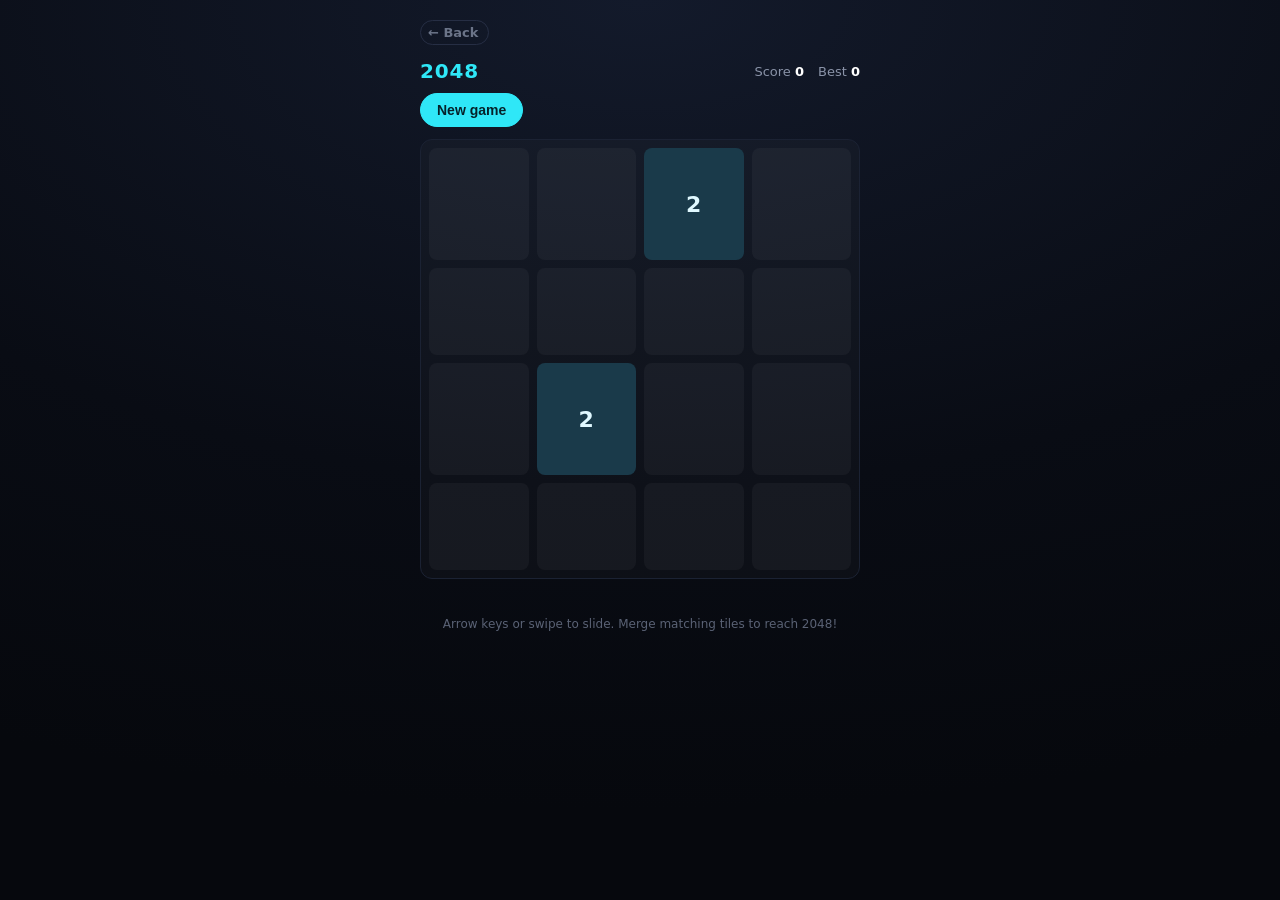
==== games/2048/index.html @ 31aa001f "Batch 2: add Sudoku, Nonogram, 2048, Lights Out Sudoku: backtracking generator with MRV heuristic, u" ====
<!doctype html>
<html lang="en">
<head>
<meta charset="utf-8">
<meta name="viewport" content="width=device-width, initial-scale=1, viewport-fit=cover, user-scalable=no">
<title>2048</title>
<meta name="theme-color" content="#06080d">
<link rel="manifest" href="../../manifest.json">
<link rel="icon" href="../../icon-192.png">
<link rel="apple-touch-icon" href="../../icon-192.png">
<link rel="stylesheet" href="../../shared/style.css">
<style>
  header { display: flex; align-items: center; justify-content: space-between; margin-bottom: 10px; }
  h1 { font-size: 20px; font-weight: 700; letter-spacing: .04em; color: #2fe7f7; margin: 0; }
  .stats { display: flex; gap: 14px; }
  .stat { font-size: 13px; color: #8a93a8; }
  .stat b { color: #fff; }
  .controls { display: flex; gap: 8px; margin-bottom: 12px; }
  .board-wrap {
    width: 100%; aspect-ratio: 1;
    background: rgba(255,255,255,.02);
    border: 1px solid #1b2233; border-radius: 12px;
    padding: 8px;
    display: grid; grid-template-columns: repeat(4,1fr); gap: 8px;
    touch-action: none; user-select: none;
  }
  .tile {
    border-radius: 8px;
    display: flex; align-items: center; justify-content: center;
    font-weight: 800; font-size: 22px;
  }
  .t0    { background: rgba(255,255,255,.04); }
  .t2    { background: #1a3a4a; color: #e0f8ff; }
  .t4    { background: #1c4455; color: #e0f8ff; }
  .t8    { background: #1f6070; color: #fff; }
  .t16   { background: #1a7e94; color: #fff; }
  .t32   { background: #0ea3b3; color: #fff; }
  .t64   { background: #05bdc9; color: #fff; }
  .t128  { background: #2fe7f7; color: #06222a; font-size: 18px; }
  .t256  { background: #f8ec22; color: #1a1500; font-size: 18px; }
  .t512  { background: #ffa722; color: #1a0a00; font-size: 18px; }
  .t1024 { background: #f55f22; color: #fff; font-size: 15px; }
  .t2048 { background: #f53b3b; color: #fff; font-size: 15px; }
  .thigh { background: #a824c9; color: #fff; font-size: 14px; }
  .msg { text-align: center; font-size: 12px; color: #f8ec22; margin-top: 12px; min-height: 16px; }
  .help { text-align: center; font-size: 12px; color: #5a6275; margin-top: 8px; line-height: 1.5; }
</style>
</head>
<body>
<div class="wrap">
  <a class="back-link" href="../../">← Back</a>
  <header>
    <h1>2048</h1>
    <div class="stats">
      <div class="stat">Score <b id="score">0</b></div>
      <div class="stat">Best <b id="best">0</b></div>
    </div>
  </header>
  <div class="controls">
    <button class="btn primary" id="newgame">New game</button>
  </div>
  <div class="board-wrap" id="board"></div>
  <div class="msg" id="msg"></div>
  <p class="help">Arrow keys or swipe to slide. Merge matching tiles to reach 2048!</p>
</div>

<div class="overlay" id="overlay">
  <div class="card">
    <div class="big" id="ovIcon">😞</div>
    <h2 id="ovTitle">Game Over</h2>
    <p id="ovStats"></p>
    <div class="row">
      <button class="btn primary" id="ovNew">New game</button>
    </div>
  </div>
</div>

<script>
"use strict";
const SIZE = 4;

function tryStore(key, val) { try { localStorage.setItem(key, String(val)); } catch (_) {} }
function tryLoad(key) { try { return localStorage.getItem(key); } catch (_) { return null; } }

const S = {
  grid: [], score: 0,
  best: parseInt(tryLoad("2048-best") || "0", 10),
  won: false, over: false
};

const $ = id => document.getElementById(id);
const board = $("board");

function addTile(g) {
  const empty = [];
  for (let i = 0; i < g.length; i++) if (!g[i]) empty.push(i);
  if (!empty.length) return;
  g[empty[Math.floor(Math.random() * empty.length)]] = Math.random() < 0.9 ? 2 : 4;
}

function newGame() {
  S.grid = Array(SIZE * SIZE).fill(0);
  S.score = 0; S.won = false; S.over = false;
  addTile(S.grid); addTile(S.grid);
  $("overlay").className = "overlay";
  $("msg").textContent = "";
  render();
}

function slideRow(row) {
  const vals = row.filter(v => v);
  let score = 0;
  const out = [];
  let i = 0;
  while (i < vals.length) {
    if (i + 1 < vals.length && vals[i] === vals[i + 1]) {
      const v = vals[i] * 2; out.push(v); score += v; i += 2;
    } else { out.push(vals[i++]); }
  }
  while (out.length < SIZE) out.push(0);
  return { row: out, score };
}

function move(dir) {
  if (S.over) return;
  const g = S.grid.slice();
  let changed = false, gained = 0;

  if (dir === 0 || dir === 1) {
    for (let r = 0; r < SIZE; r++) {
      let row = g.slice(r * SIZE, r * SIZE + SIZE);
      if (dir === 1) row.reverse();
      const { row: nr, score } = slideRow(row);
      if (dir === 1) nr.reverse();
      for (let c = 0; c < SIZE; c++) {
        if (g[r * SIZE + c] !== nr[c]) changed = true;
        g[r * SIZE + c] = nr[c];
      }
      gained += score;
    }
  } else {
    for (let c = 0; c < SIZE; c++) {
      let col = [];
      for (let r = 0; r < SIZE; r++) col.push(g[r * SIZE + c]);
      if (dir === 3) col.reverse();
      const { row: nc, score } = slideRow(col);
      if (dir === 3) nc.reverse();
      for (let r = 0; r < SIZE; r++) {
        if (g[r * SIZE + c] !== nc[r]) changed = true;
        g[r * SIZE + c] = nc[r];
      }
      gained += score;
    }
  }

  if (!changed) return;
  S.grid = g;
  S.score += gained;
  if (S.score > S.best) { S.best = S.score; tryStore("2048-best", S.best); }
  addTile(S.grid);

  if (!S.won && S.grid.includes(2048)) {
    S.won = true;
    $("msg").textContent = "🎉 You reached 2048! Keep going or start a new game.";
  }

  const empty = S.grid.filter(v => !v).length;
  if (!empty) {
    let canMerge = false;
    for (let r = 0; r < SIZE && !canMerge; r++)
      for (let c = 0; c < SIZE && !canMerge; c++) {
        const v = S.grid[r * SIZE + c];
        if (c < SIZE - 1 && S.grid[r * SIZE + c + 1] === v) canMerge = true;
        if (r < SIZE - 1 && S.grid[(r + 1) * SIZE + c] === v) canMerge = true;
      }
    if (!canMerge) {
      S.over = true;
      $("ovIcon").textContent = S.won ? "🏆" : "😞";
      $("ovTitle").textContent = S.won ? "You win!" : "Game Over";
      $("ovStats").textContent = `Score: ${S.score}  ·  Best: ${S.best}`;
      $("overlay").className = "overlay show";
    }
  }
  render();
}

function tileClass(v) {
  if (!v) return "t0";
  if (v <= 2048) return `t${v}`;
  return "thigh";
}

function render() {
  $("score").textContent = S.score;
  $("best").textContent = S.best;
  board.innerHTML = "";
  for (const v of S.grid) {
    const el = document.createElement("div");
    el.className = `tile ${tileClass(v)}`;
    el.textContent = v || "";
    board.appendChild(el);
  }
}

document.addEventListener("keydown", e => {
  const map = { ArrowLeft: 0, ArrowRight: 1, ArrowUp: 2, ArrowDown: 3 };
  if (e.key in map) { e.preventDefault(); move(map[e.key]); }
});

let tx = 0, ty = 0;
board.addEventListener("touchstart", e => {
  tx = e.touches[0].clientX; ty = e.touches[0].clientY;
}, { passive: true });
board.addEventListener("touchend", e => {
  const dx = e.changedTouches[0].clientX - tx;
  const dy = e.changedTouches[0].clientY - ty;
  if (Math.max(Math.abs(dx), Math.abs(dy)) < 20) return;
  move(Math.abs(dx) > Math.abs(dy) ? (dx < 0 ? 0 : 1) : (dy < 0 ? 2 : 3));
}, { passive: true });

$("newgame").addEventListener("click", newGame);
$("ovNew").addEventListener("click", newGame);

newGame();

if ("serviceWorker" in navigator)
  window.addEventListener("load", () => navigator.serviceWorker.register("../../sw.js"));
</script>
</body>
</html>
---- shared/style.css ----
/* ── arcade shared/style.css ─────────────────────────────────────────────── */
*, *::before, *::after { box-sizing: border-box; -webkit-tap-highlight-color: transparent; }
html, body { margin: 0; min-height: 100%; }
body {
  background: radial-gradient(120% 90% at 50% 0%, #131a2b 0%, #090c14 60%, #06080d 100%);
  background-attachment: fixed;
  color: #cfd6e4;
  font-family: 'Avenir Next','Segoe UI',system-ui,-apple-system,sans-serif;
  display: flex;
  justify-content: center;
  padding: max(20px, env(safe-area-inset-top)) 12px max(24px, env(safe-area-inset-bottom));
}
.wrap { width: 100%; max-width: 440px; }
.btn {
  padding: 9px 16px; border-radius: 999px; font-weight: 600; font-size: 14px;
  background: #11324a; color: #7fe9f5; border: 1px solid #1d4a66; cursor: pointer;
  line-height: 1;
}
.btn.primary { background: #2fe7f7; color: #06222a; border-color: #2fe7f7; }
.btn:disabled { opacity: .35; cursor: default; }
.back-link {
  display: inline-flex; align-items: center; gap: 5px;
  font-size: 13px; font-weight: 600; color: #6b7488;
  text-decoration: none; margin-bottom: 14px;
  padding: 4px 10px 4px 7px; border-radius: 999px;
  border: 1px solid #262e44;
  transition: color .15s, border-color .15s;
}
.back-link:hover { color: #2fe7f7; border-color: #2fe7f7; }
.overlay {
  position: fixed; inset: 0; display: none; align-items: center; justify-content: center;
  background: rgba(4,6,10,.78); backdrop-filter: blur(4px); padding: 24px;
  z-index: 10;
}
.overlay.show { display: flex; }
.card {
  width: 100%; max-width: 340px; border-radius: 24px; padding: 24px; text-align: center;
  background: linear-gradient(180deg,#141a29,#0c0f18);
  border: 1px solid rgba(47,231,247,.33);
  box-shadow: 0 0 40px rgba(47,231,247,.18);
}
.card .big { font-size: 36px; }
.card h2 { color: #fff; margin: 8px 0 4px; font-size: 20px; }
.card p { color: #8a93a8; font-size: 14px; margin: 0 0 20px; }
.card .row { display: flex; gap: 12px; justify-content: center; flex-wrap: wrap; }
@media (prefers-reduced-motion: reduce) {
  *, *::before, *::after {
    transition-duration: 0.01ms !important;
    animation-duration: 0.01ms !important;
  }
}
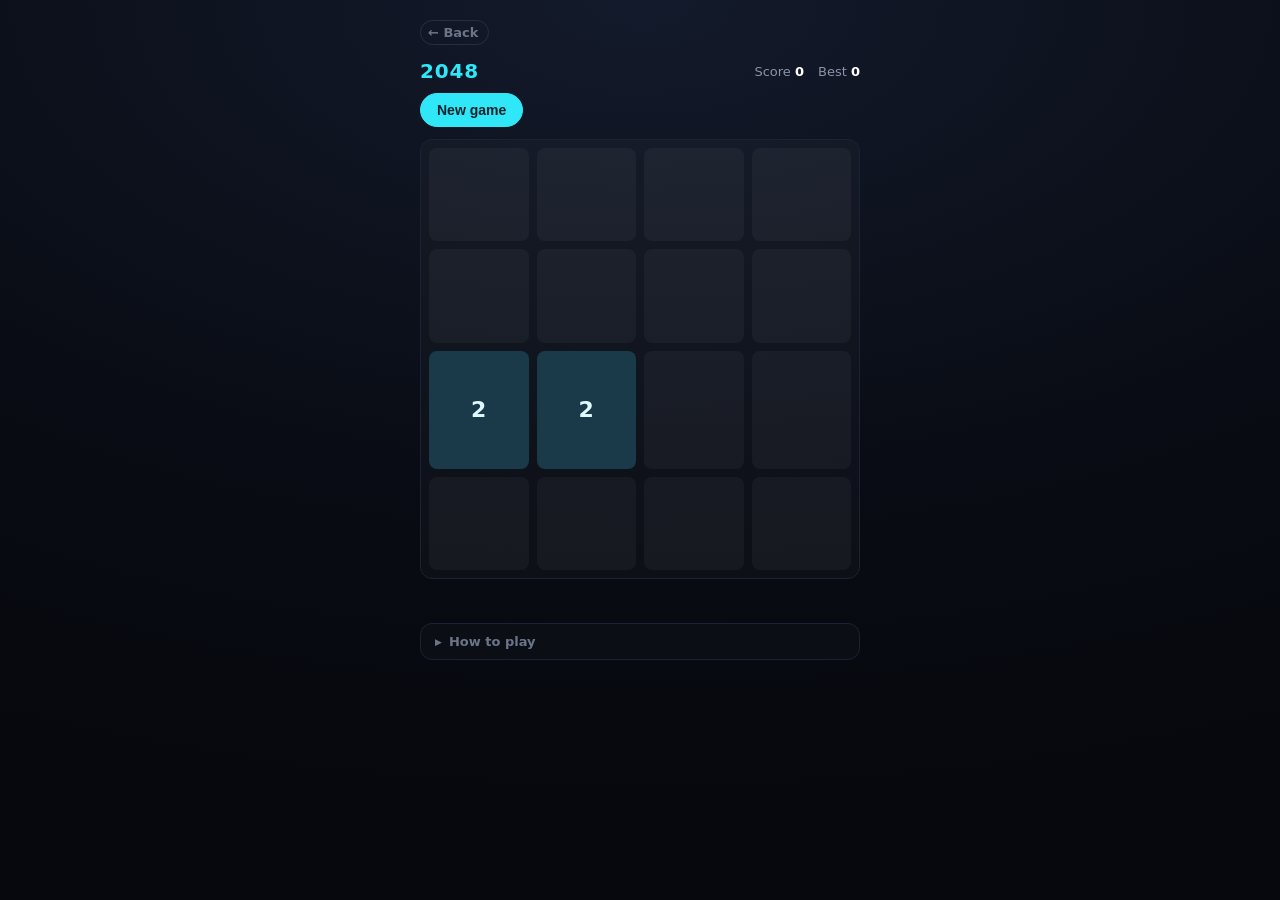
==== commit 022df6b3: "Add collapsible beginner instructions to all five games Each game page now has a "How to play" <deta" ====
--- a/games/2048/index.html
+++ b/games/2048/index.html
@@ -61,7 +61,16 @@
   </div>
   <div class="board-wrap" id="board"></div>
   <div class="msg" id="msg"></div>
-  <p class="help">Arrow keys or swipe to slide. Merge matching tiles to reach 2048!</p>
+  <details class="how-to-play">
+    <summary><span class="arrow">▶</span> How to play</summary>
+    <div class="htp-body">
+      <div class="step"><div class="step-num">1</div><div><strong>Slide the tiles</strong> — use the arrow keys on a keyboard, or swipe in any direction on a touchscreen. Every tile on the board moves as far as possible in that direction.</div></div>
+      <div class="step"><div class="step-num">2</div><div><strong>Tiles merge when they collide</strong> — two tiles with the same number combine into one tile worth double (2+2 → 4, 4+4 → 8, and so on). Each tile can only merge once per slide.</div></div>
+      <div class="step"><div class="step-num">3</div><div><strong>A new tile appears</strong> after every slide — a 2 (90% chance) or 4 (10% chance) drops into a random empty cell.</div></div>
+      <div class="step"><div class="step-num">4</div><div><strong>Reach the 2048 tile</strong> to win! You can keep playing after that to chase a higher score.</div></div>
+      <p><strong>Game over</strong> when the board is completely full and no adjacent tiles can merge. Keep the highest-value tile in a corner and build toward it to last longer!</p>
+    </div>
+  </details>
 </div>
 
 <div class="overlay" id="overlay">
--- a/shared/style.css
+++ b/shared/style.css
@@ -43,6 +43,43 @@
 .card h2 { color: #fff; margin: 8px 0 4px; font-size: 20px; }
 .card p { color: #8a93a8; font-size: 14px; margin: 0 0 20px; }
 .card .row { display: flex; gap: 12px; justify-content: center; flex-wrap: wrap; }
+/* ── How to play (collapsible) ────────────────────────────────────────────── */
+details.how-to-play {
+  margin-top: 16px;
+  border: 1px solid #1b2233;
+  border-radius: 12px;
+  background: rgba(255,255,255,.015);
+}
+details.how-to-play summary {
+  padding: 10px 14px;
+  font-size: 13px; font-weight: 600;
+  color: #6b7488; cursor: pointer;
+  user-select: none; list-style: none;
+  display: flex; align-items: center; gap: 7px;
+}
+details.how-to-play summary::-webkit-details-marker { display: none; }
+details.how-to-play summary .arrow { font-size: 9px; transition: transform .15s; }
+details.how-to-play[open] summary .arrow { transform: rotate(90deg); }
+details.how-to-play[open] summary { color: #cfd6e4; border-bottom: 1px solid #1b2233; }
+details.how-to-play .htp-body {
+  padding: 12px 14px 14px;
+  font-size: 12px; color: #8a93a8; line-height: 1.65;
+}
+details.how-to-play .htp-body p { margin: 0 0 8px; }
+details.how-to-play .htp-body p:last-child { margin: 0; }
+details.how-to-play .htp-body strong { color: #cfd6e4; }
+details.how-to-play .htp-body .step {
+  display: flex; gap: 8px; margin-bottom: 7px;
+}
+details.how-to-play .htp-body .step-num {
+  flex-shrink: 0;
+  width: 18px; height: 18px; border-radius: 50%;
+  background: #11324a; border: 1px solid #1d4a66;
+  color: #2fe7f7; font-size: 10px; font-weight: 700;
+  display: flex; align-items: center; justify-content: center;
+  margin-top: 1px;
+}
+
 @media (prefers-reduced-motion: reduce) {
   *, *::before, *::after {
     transition-duration: 0.01ms !important;
